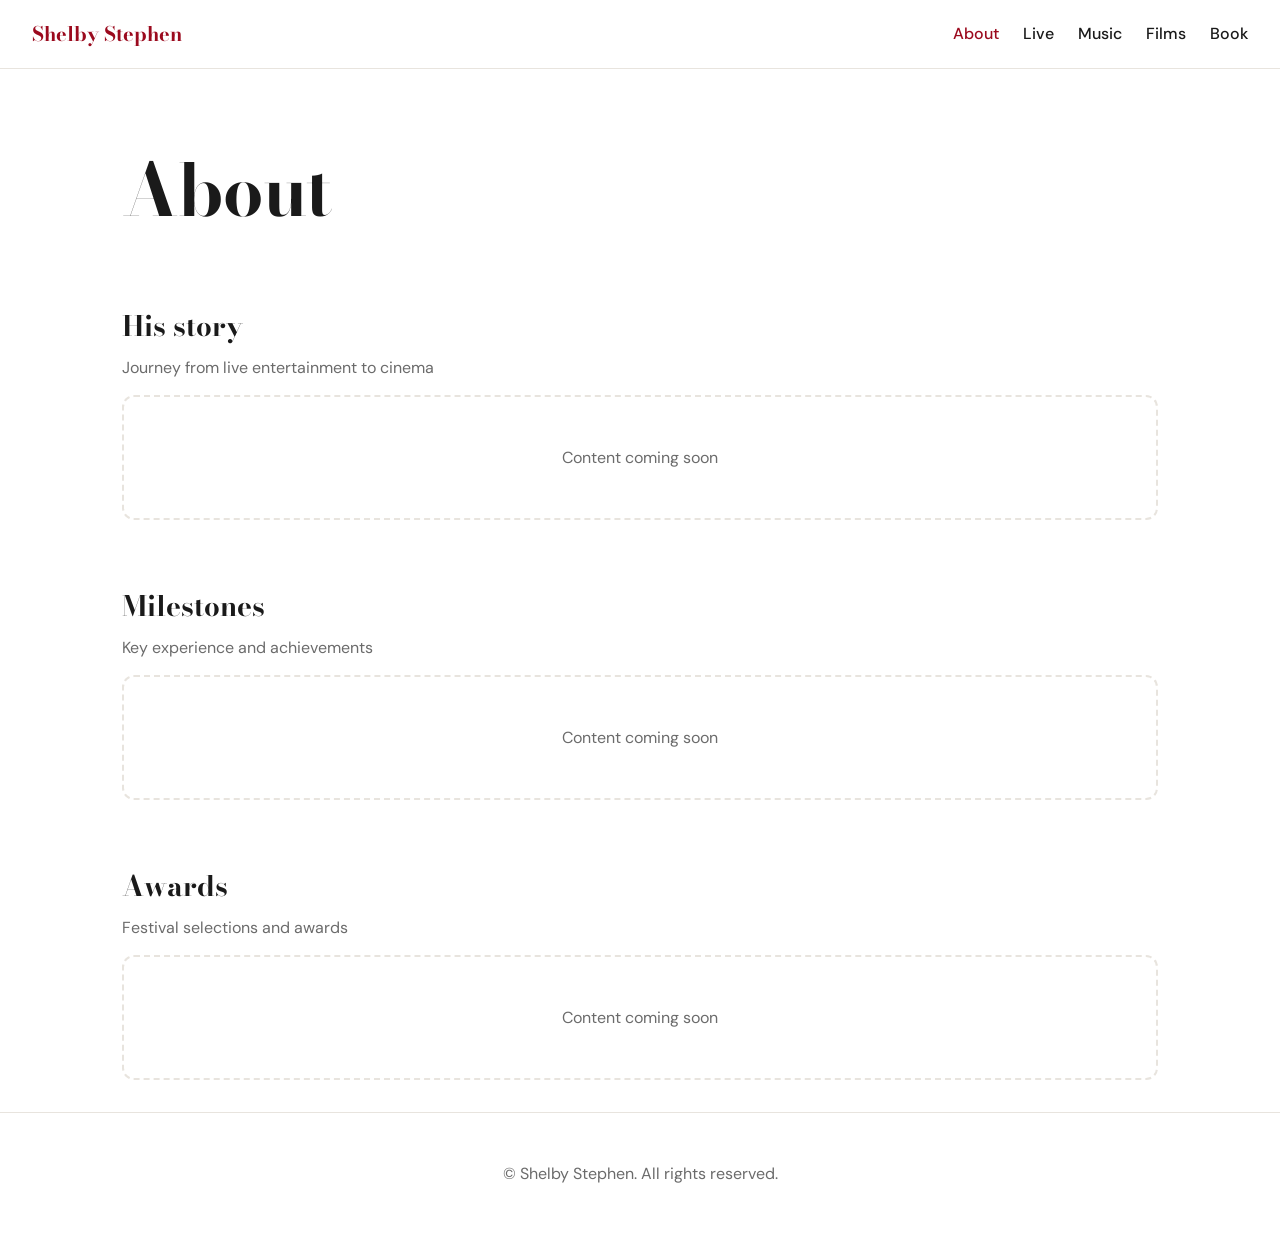
==== about.html @ fd8fc1c5 "Scaffold site: six pages, shared nav/footer, base styles Co-Authored-By: Claude Sonnet 5.5 <noreply@" ====
<!doctype html>
<html lang="en">
<head>
  <meta charset="utf-8">
  <meta name="viewport" content="width=device-width, initial-scale=1">
  <title>About | Shelby Stephen</title>
  <link rel="preconnect" href="https://fonts.googleapis.com">
  <link href="https://fonts.googleapis.com/css2?family=Bodoni+Moda:wght@500;700&family=DM+Sans:wght@400;500;700&display=swap" rel="stylesheet">
  <link rel="stylesheet" href="css/styles.css">
</head>
<body>
  <header class="nav">
    <a class="logo" href="index.html">Shelby Stephen</a>
    <nav><a href="about.html" aria-current="page">About</a><a href="live.html">Live</a><a href="music.html">Music</a><a href="films.html">Films</a><a href="book.html">Book</a></nav>
  </header>
  <main>
    <section class="page-title"><h1>About</h1></section>
    <section class="section">
      <h2>His story</h2>
      <p class="todo">Journey from live entertainment to cinema</p>
      <div class="placeholder">Content coming soon</div>
    </section>
    <section class="section">
      <h2>Milestones</h2>
      <p class="todo">Key experience and achievements</p>
      <div class="placeholder">Content coming soon</div>
    </section>
    <section class="section">
      <h2>Awards</h2>
      <p class="todo">Festival selections and awards</p>
      <div class="placeholder">Content coming soon</div>
    </section>
  </main>
  <footer class="footer">
    <p>&copy; Shelby Stephen. All rights reserved.</p>
  </footer>
  <script src="js/main.js"></script>
</body>
</html>
---- css/styles.css ----
:root{--red:#9b0a1e;--gold:#ffd600;--ink:#1a1a1a;--bg:#ffffff;--muted:#6b6b6b;--line:#e8e4de}
*{box-sizing:border-box}
body{margin:0;font-family:"DM Sans",system-ui,sans-serif;color:var(--ink);background:var(--bg);line-height:1.6}
h1,h2{font-family:"Bodoni Moda",serif;font-weight:700;margin:0}
.nav{display:flex;justify-content:space-between;align-items:center;padding:18px 32px;border-bottom:1px solid var(--line);position:sticky;top:0;background:var(--bg);z-index:10}
.logo{font-family:"Bodoni Moda",serif;font-weight:700;font-size:1.25rem;color:var(--red);text-decoration:none}
.nav nav{display:flex;gap:24px;flex-wrap:wrap}
.nav nav a{color:var(--ink);text-decoration:none;font-weight:500}
.nav nav a[aria-current="page"]{color:var(--red)}
.page-title{padding:64px 32px 24px;max-width:1100px;margin:0 auto}
.page-title h1{font-size:clamp(2.5rem,6vw,4.5rem)}
.section{max-width:1100px;margin:0 auto;padding:32px}
.section h2{font-size:1.75rem;margin-bottom:6px}
.todo{color:var(--muted);margin:0 0 14px}
.placeholder{border:2px dashed var(--line);border-radius:12px;padding:48px;text-align:center;color:var(--muted)}
.footer{border-top:1px solid var(--line);padding:32px;text-align:center;color:var(--muted)}
@media(max-width:640px){.nav{padding:14px 16px}.nav nav{gap:14px;font-size:.9rem}.section,.page-title{padding-left:16px;padding-right:16px}}
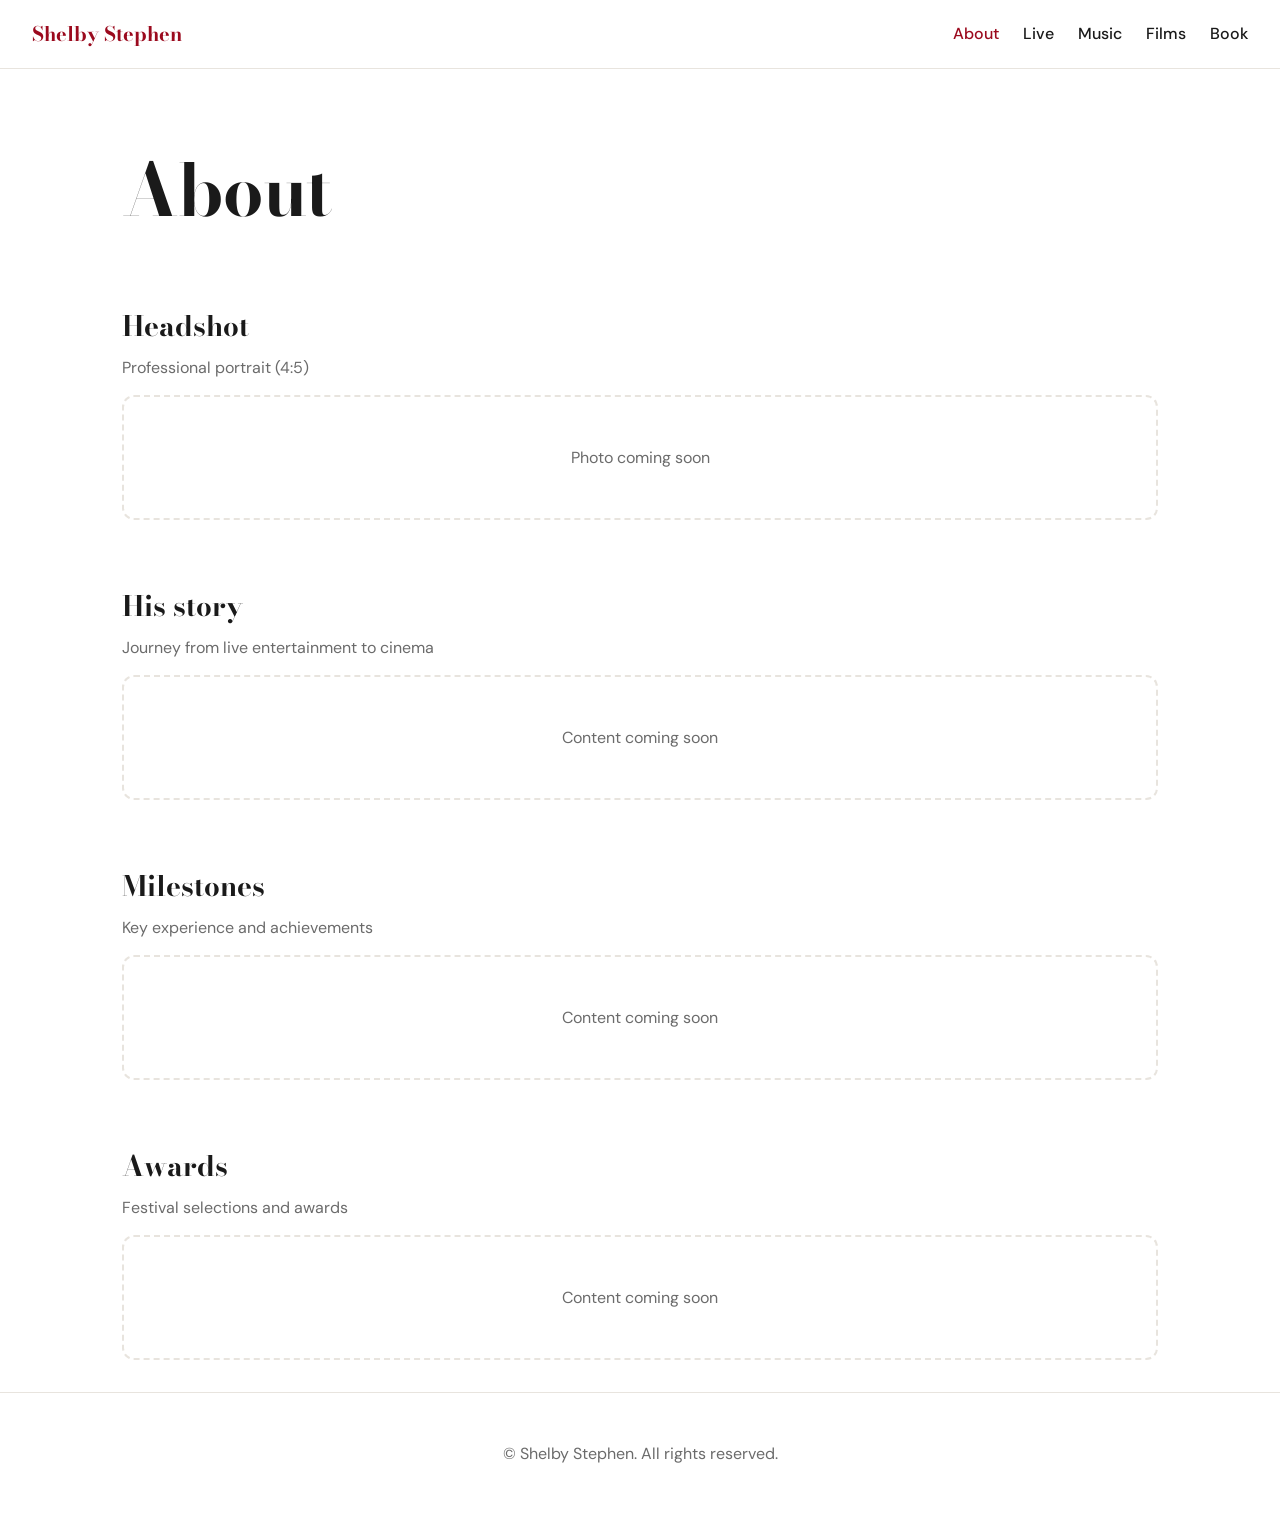
==== commit 4c2168c6: "Live: enquiry form section; About: headshot section Co-Authored-By: Claude Sonnet 5.5 <noreply@anthr" ====
--- a/about.html
+++ b/about.html
@@ -15,6 +15,11 @@
   </header>
   <main>
     <section class="page-title"><h1>About</h1></section>
+    <section class="section">
+      <h2>Headshot</h2>
+      <p class="todo">Professional portrait (4:5)</p>
+      <div class="placeholder">Photo coming soon</div>
+    </section>
     <section class="section">
       <h2>His story</h2>
       <p class="todo">Journey from live entertainment to cinema</p>
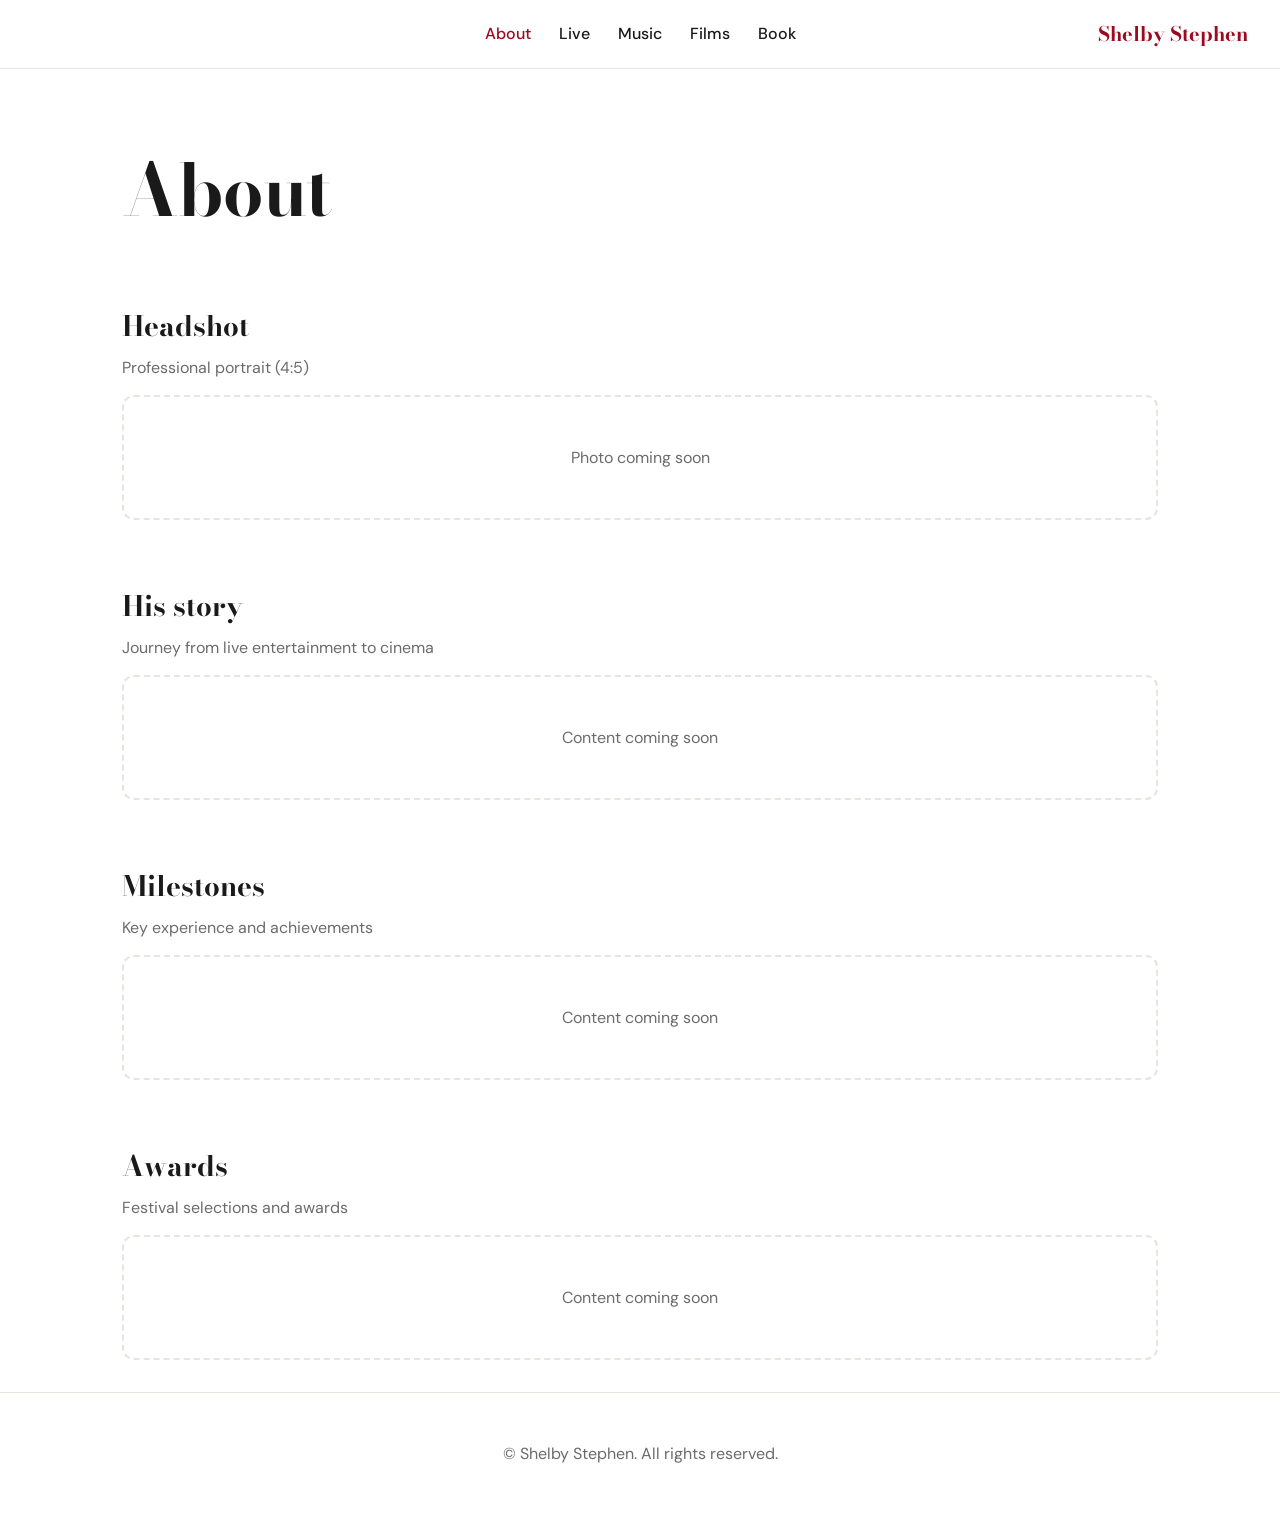
==== commit 6c1955fa: "Nav: links centred, logo top right Co-Authored-By: Claude Sonnet 5.5 <noreply@anthropic.com> Claude-" ====
--- a/about.html
+++ b/about.html
@@ -10,8 +10,9 @@
 </head>
 <body>
   <header class="nav">
+    <span class="nav-spacer"></span>
+    <nav><a href="about.html" aria-current="page">About</a><a href="live.html">Live</a><a href="music.html">Music</a><a href="films.html">Films</a><a href="book.html">Book</a></nav>
     <a class="logo" href="index.html">Shelby Stephen</a>
-    <nav><a href="about.html" aria-current="page">About</a><a href="live.html">Live</a><a href="music.html">Music</a><a href="films.html">Films</a><a href="book.html">Book</a></nav>
   </header>
   <main>
     <section class="page-title"><h1>About</h1></section>
--- a/css/styles.css
+++ b/css/styles.css
@@ -2,9 +2,10 @@
 *{box-sizing:border-box}
 body{margin:0;font-family:"DM Sans",system-ui,sans-serif;color:var(--ink);background:var(--bg);line-height:1.6}
 h1,h2{font-family:"Bodoni Moda",serif;font-weight:700;margin:0}
-.nav{display:flex;justify-content:space-between;align-items:center;padding:18px 32px;border-bottom:1px solid var(--line);position:sticky;top:0;background:var(--bg);z-index:10}
+.nav{display:grid;grid-template-columns:1fr auto 1fr;align-items:center;padding:18px 32px;border-bottom:1px solid var(--line);position:sticky;top:0;background:var(--bg);z-index:10}
 .logo{font-family:"Bodoni Moda",serif;font-weight:700;font-size:1.25rem;color:var(--red);text-decoration:none}
-.nav nav{display:flex;gap:24px;flex-wrap:wrap}
+.nav nav{display:flex;gap:28px;justify-content:center}
+.logo{justify-self:end}
 .nav nav a{color:var(--ink);text-decoration:none;font-weight:500}
 .nav nav a[aria-current="page"]{color:var(--red)}
 .page-title{padding:64px 32px 24px;max-width:1100px;margin:0 auto}
@@ -14,4 +15,4 @@
 .todo{color:var(--muted);margin:0 0 14px}
 .placeholder{border:2px dashed var(--line);border-radius:12px;padding:48px;text-align:center;color:var(--muted)}
 .footer{border-top:1px solid var(--line);padding:32px;text-align:center;color:var(--muted)}
-@media(max-width:640px){.nav{padding:14px 16px}.nav nav{gap:14px;font-size:.9rem}.section,.page-title{padding-left:16px;padding-right:16px}}
+@media(max-width:640px){.nav{padding:12px 16px;grid-template-columns:1fr auto;row-gap:8px}.nav-spacer{display:none}.nav .logo{grid-column:2;grid-row:1}.nav nav{grid-column:1/-1;grid-row:2;gap:16px;font-size:.9rem;flex-wrap:wrap}.section,.page-title{padding-left:16px;padding-right:16px}}
